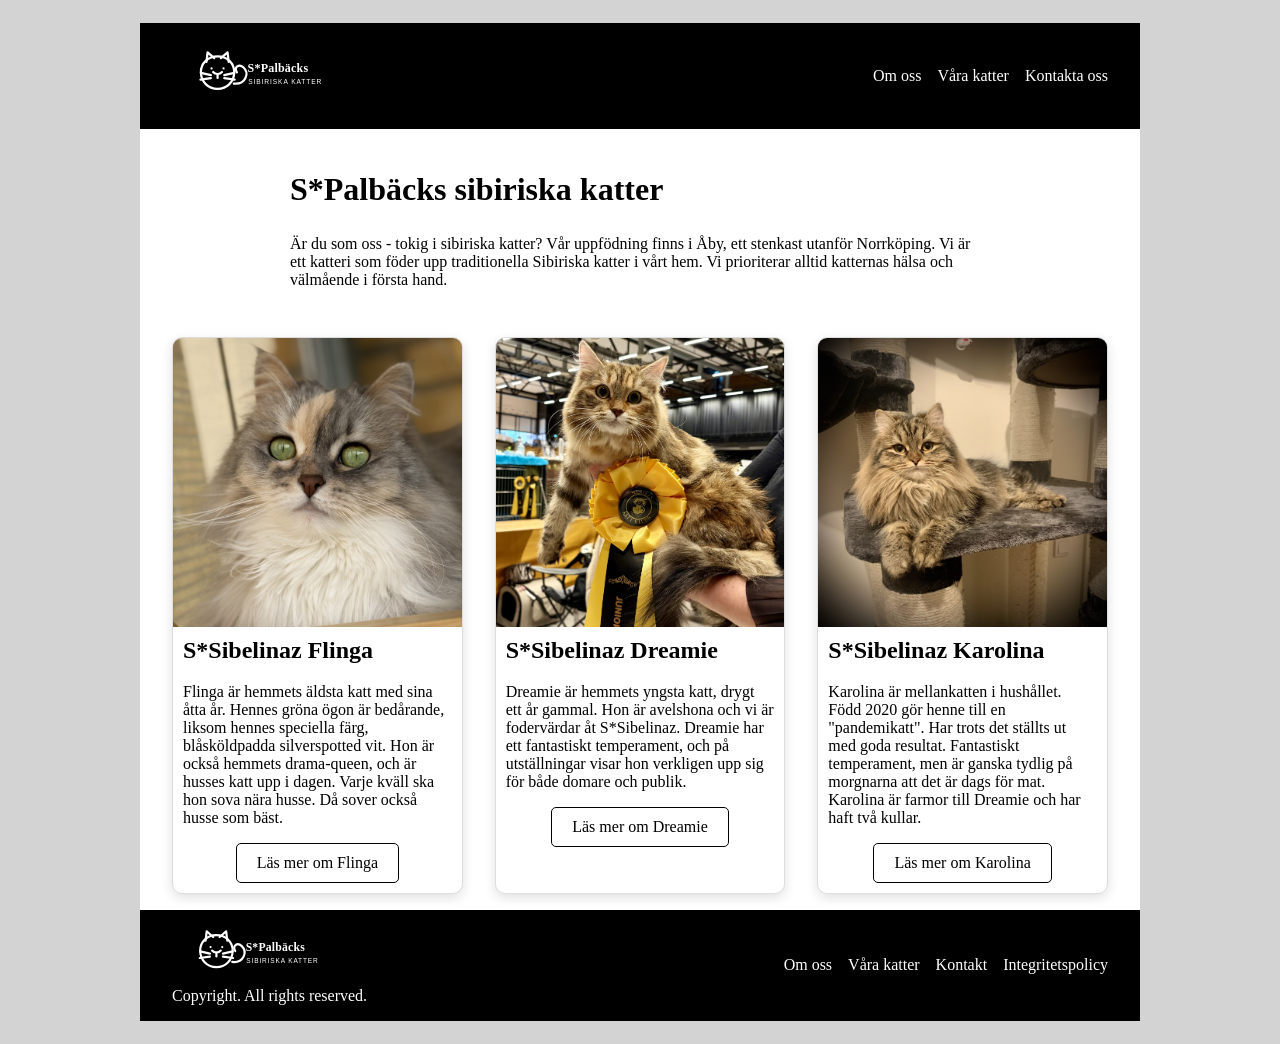
==== index.html @ eefab2ef "Första versionen av slutprojektet" ====
<!DOCTYPE html>
<html lang="sv">
<head>
    <meta charset="UTF-8">
    <meta name="viewport" content="width=device-width, initial-scale=1.0">
    <title>Startsida | S*Palbäcks sibiriska katter</title>
    <link rel="stylesheet" href="style.css">
</head>
<body>

    <!--Header-->

    <header>
        <a href="index.html">
            <img src="Palbäcks.svg" class="logo" alt="S*Palbäcks sibiriska katters logotyp">
        </a>

        <div class="header-right">
            <nav aria-label="Huvudmeny">
                <a href="om-oss.html">Om oss</a>
                <a href="vara-katter.html">Våra katter</a>
                <a href="kontakta-oss.html">Kontakta oss</a>
            </nav>
        </div>
    </header>

<!--Presentation-->

    <main>
        <section class="hero">
            <h1 class="presentation">S*Palbäcks sibiriska katter</h1>
            <p class="presentation">Är du som oss - tokig i sibiriska katter? Vår uppfödning finns i Åby, ett stenkast utanför Norrköping. Vi är ett katteri som föder upp traditionella Sibiriska katter i vårt hem. Vi prioriterar alltid katternas hälsa och välmående i första hand.</p>
        </section>

        <!--Våra katter-->

        <section class="katter">

         <!--Flinga-->
             <article class="kattkort">
                 <a href="vara-katter.html" class="kattkort-lank">
                     <div class="kattbild">
                         <img src="Flinga.jpeg" alt="Katten Flinga"> 
                     </div>

                     <div class="text-katt">
                         <h2>S*Sibelinaz Flinga</h2>
                        <p>Flinga är hemmets äldsta katt med sina åtta år. Hennes gröna ögon är bedårande, liksom hennes speciella färg, blåsköldpadda silverspotted vit. Hon är också hemmets drama-queen, och är husses katt upp i dagen. Varje kväll ska hon sova nära husse. Då sover också husse som bäst.</p>
                        <span class="knapp">Läs mer om Flinga</span>
                     </div>
                </a>
            </article>

        <!--Dreamie-->
            <article class="kattkort">
                <a href="vara-katter.html" class="kattkort-lank">
                    <div class="kattbild">
                         <img src="Dreamie.jpeg" alt="Katten Dreamie">
                    </div>

                    <div class="text-katt">
                         <h2>S*Sibelinaz Dreamie</h2>
                        <p>Dreamie är hemmets yngsta katt, drygt ett år gammal. Hon är avelshona och vi är fodervärdar åt S*Sibelinaz. Dreamie har ett fantastiskt temperament, och på utställningar visar hon verkligen upp sig för både domare och publik.</p>
                         <span class="knapp">Läs mer om Dreamie</span>
                     </div>
                </a>
             </article>

         <!--Karolina-->
            <article class="kattkort">
                 <a href="vara-katter.html" class="kattkort-lank">
                    <div class="kattbild">
                        <img src="Karolina.jpeg" alt="Katten Karolina">
                    </div>

                    <div class="text-katt">
                        <h2>S*Sibelinaz Karolina</h2>
                        <p>Karolina är mellankatten i hushållet. Född 2020 gör henne till en "pandemikatt". Har trots det ställts ut med goda resultat. Fantastiskt temperament, men är ganska tydlig på morgnarna att det är dags för mat. Karolina är farmor till Dreamie och har haft två kullar.</p>
                        <span class="knapp">Läs mer om Karolina</span>
                     </div>
                </a>
            </article>
        </section>
    </main> 

    <!--Footer-->

    <footer>
        <div class="footer-column">
            <a href="index.html">
                <img src="Palbäcks.svg" alt="S*Palbäcks sibiriska katter logotyp">
            </a>
            <p>Copyright. All rights reserved.</p>
        </div>

        <div class="footer-column">
            <nav class="footer-nav" aria-label="Sidfotsmeny">
                <a href="om-oss.html">Om oss</a>
                <a href="vara-katter.html">Våra katter</a>
                <a href="kontakta-oss.html">Kontakt</a>
                <a href="#">Integritetspolicy</a>
            </nav>
        </div>

    </footer>


</body>
</html>
---- style.css ----
/* ÖVERGRIPANDE */

* {
    box-sizing: border-box;
}

body {
    background-color: lightgray;
    font-family: Georgia, 'Times New Roman', Times, serif;
    font-size: 1rem;
    padding: 15px;
    color: black;
}

/* FONTER */

h1 {
    font-size: 2rem;
}

h2 {
    font-size: 1.5rem;
}

h3 {
    font-size: 1.25rem;
    color: gray;
}

p {
    font-size: 1rem;
}

.ingress {
    font-size: 1.2rem;
    line-height: 1.6;
}

a {
    color: white;
    text-decoration: none;
}

/* HEADER */

header {
    max-width: 1000px;
    display: flex;
    padding: 1.5rem 2rem;
    justify-content: space-between;
    align-items: center;
    margin: 0 auto;
    background-color: black;
}

.header-right {
    display: flex;
    align-items: center;
    gap: 2rem;
}

.logo {
    width: 200px;
    height: auto;
    display: block;
    max-width: 100%;
}

nav {
    display: flex;
    gap: 1rem;
}

.header-right nav a[aria-current="page"] {
    text-decoration: underline;
}

/* UNDERSIDOR */

.undersida {
    max-width: 700px;
    margin: 0 auto;
}

.undersida img {
    width: 100%;
    height: auto;
    display: block;
    margin: 1rem 0;
}


/* VÅRA KATTER */

main {
    max-width: 1000px;
    margin: 0 auto;
    padding: 1rem 2rem;
    background-color: white;
}

.hero {
    max-width: 700px;
    margin: 0 auto 3rem auto;
}

.katter {
    display: grid;
    grid-template-columns: repeat(3, 1fr);
    gap: 2rem;
}
.kattkort {
    background: white;
    border: 1px solid #ddd;
    border-radius: 10px;
    overflow: hidden;
    box-shadow: 0 4px 12px rgba(0,0,0,.12);
    transition: all 0.3s ease;
}

.kattkort:hover {
    transform: translateY(-5px);
    box-shadow: 0 10px 25px rgba(0,0,0,.18);
}

.kattkort-lank {
    display: block;
    text-decoration: none;
    color: inherit;
}

.kattbild {
    text-align: left;
    background: white;
}

.kattbild img {
    width: 100%;
    display: block;
}

.text-katt {
    color: black;
    padding: 10px;
}

.text-katt h2 {
    margin-top: 0;
}

.knapp {
    display: table;
    margin: 1rem auto 0 auto;
    padding: 10px 20px;
    background: white;
    color: black;
    border: 1px solid black;
    border-radius: 5px;
    transition: all 0.3s ease;
}

.kattkort:hover .knapp {
    background: black;
    color: white;
}

/* FOOTER */

footer {
    max-width: 1000px;
    display: flex;
    justify-content: space-between;
    align-items: flex-start;
    margin: 0 auto;
    padding: 1rem 2rem;
    background-color: black;
}

.footer-column {
    display: flex;
    flex-direction: column;
}

.footer-column p {
    margin: 0;
    color: white;
}

.footer-nav {
    display: flex;
    flex-direction: row;
    margin-top: 30px;
}

.footer-column h4 {
    color: white;
}

@media (max-width: 700px) {

    main {
        padding: 1rem;
    }

    .katter {
        grid-template-columns: 1fr;
    }

    header {
        flex-direction: column;
        gap: 1rem;
    }

    nav {
        flex-direction: column;
        align-items: center;
    }

    footer {
        flex-direction: column;
        gap: 1.5rem;
        align-items: center;
        text-align: center;
    }

    .footer-column {
        align-items: center;
    }

    .footer-nav {
        flex-direction: column;
        align-items: center;
        margin-top: 0;
    }

}
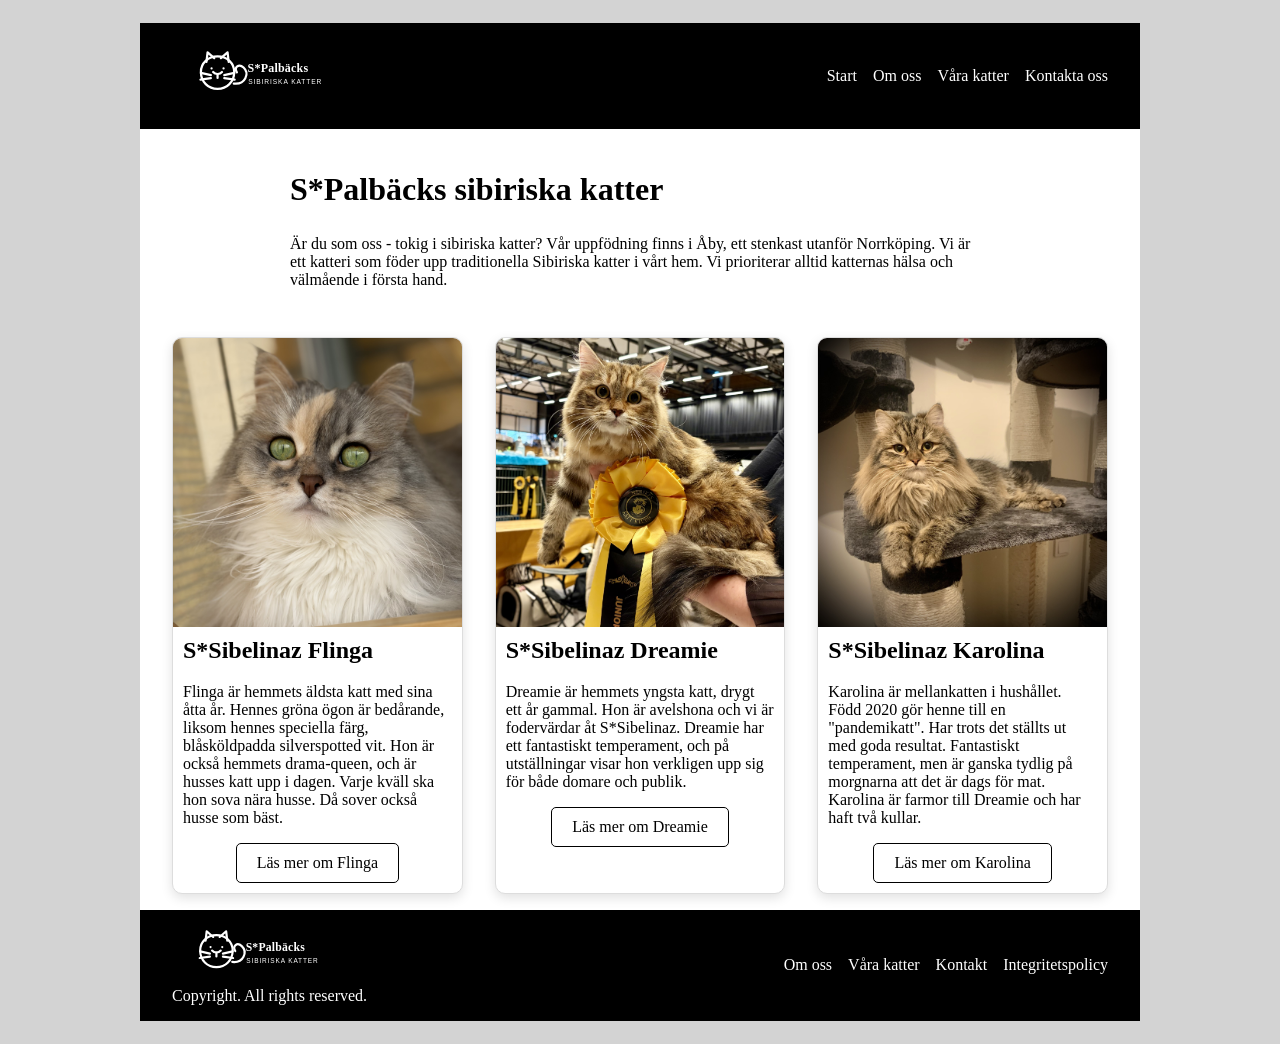
==== commit 7c63eeaa: "Add 'Start' link to navigation menu" ====
--- a/index.html
+++ b/index.html
@@ -17,6 +17,7 @@
 
         <div class="header-right">
             <nav aria-label="Huvudmeny">
+                <a href="index.html">Start</a>
                 <a href="om-oss.html">Om oss</a>
                 <a href="vara-katter.html">Våra katter</a>
                 <a href="kontakta-oss.html">Kontakta oss</a>
@@ -106,4 +107,4 @@
 
 
 </body>
-</html>+</html>
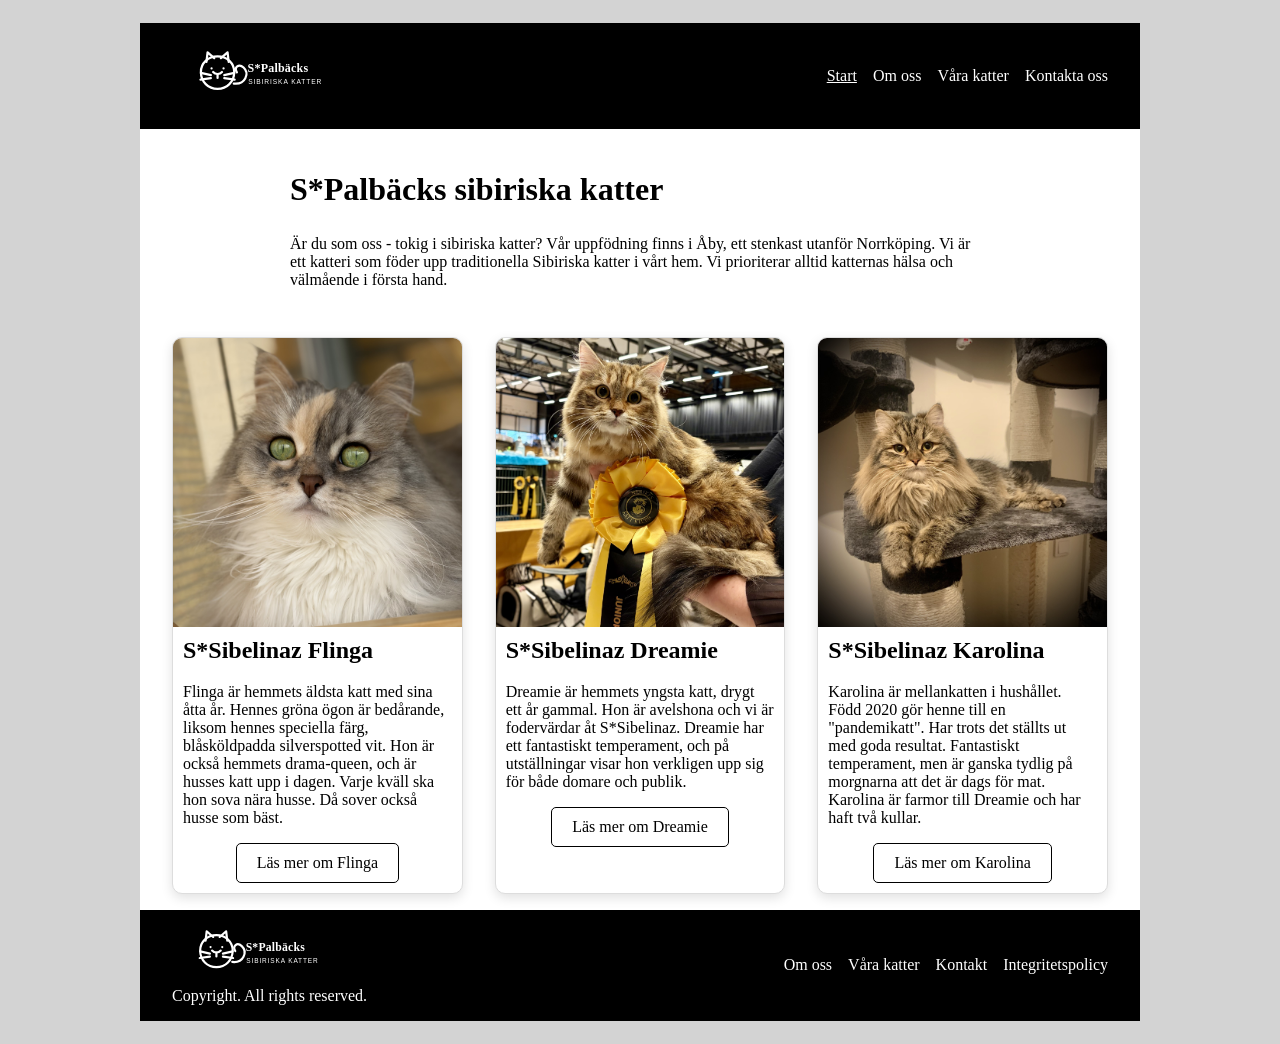
==== commit 94c34cef: "Update navigation link to indicate current page" ====
--- a/index.html
+++ b/index.html
@@ -17,7 +17,7 @@
 
         <div class="header-right">
             <nav aria-label="Huvudmeny">
-                <a href="index.html">Start</a>
+                <a href="index.html" aria-current="page">Start</a>
                 <a href="om-oss.html">Om oss</a>
                 <a href="vara-katter.html">Våra katter</a>
                 <a href="kontakta-oss.html">Kontakta oss</a>
